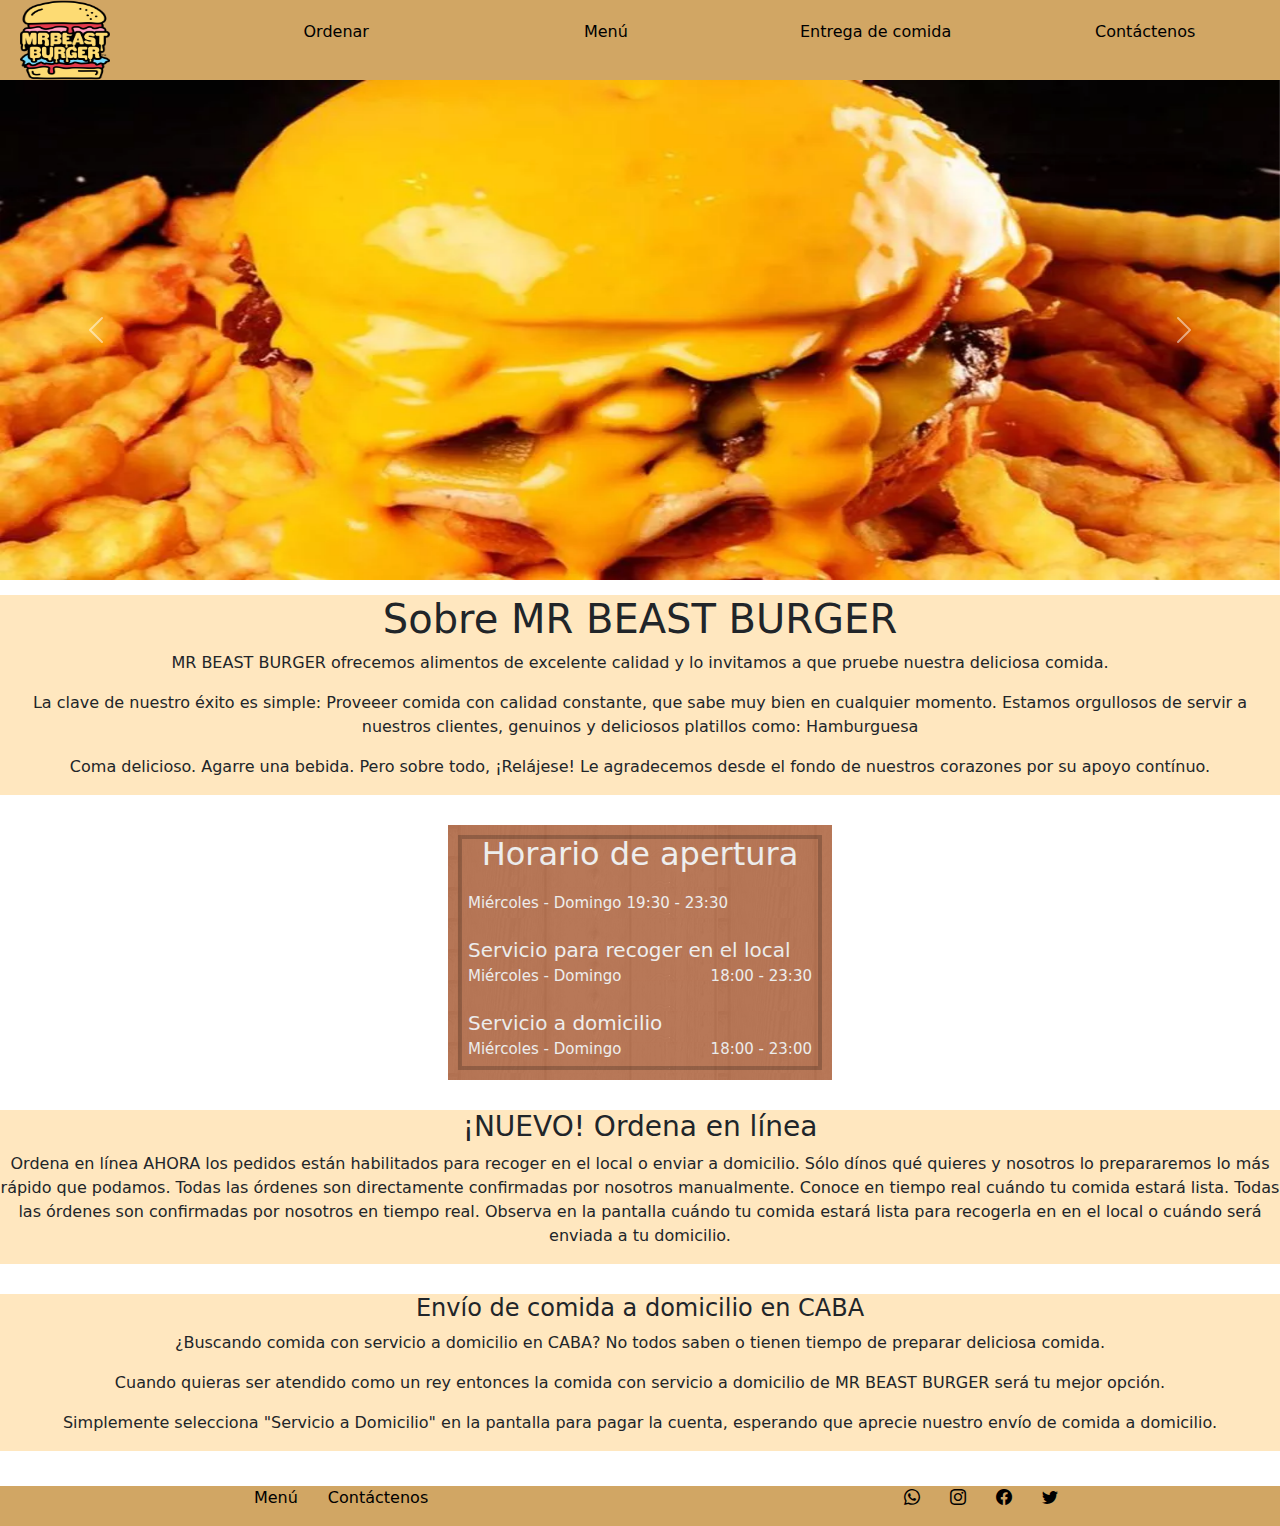
==== index.html @ c6fe8e7d "arreglo de bug en el footer" ====
<!DOCTYPE html>
<html lang="en">

<head>
    <meta charset="UTF-8">
    <meta http-equiv="X-UA-Compatible" content="IE=edge">
    <meta name="viewport" content="width=device-width, initial-scale=1.0">
    <link rel="stylesheet" href="./css/bootstrap.min.css">
    <link rel="stylesheet" href="./css/styles.css">
    <title>Document</title>
</head>

<body onresize="resizeWindow()" onload="resizeWindow()">
    <header>
        <a href="#">
            <img src="./img/logo.png" alt="logo" id="logo">
        </a>

        <ul id="nav-menu" class="d-none">
            <li class="nav-menu-item">
                <a href="#">Ordenar</a>
            </li>
            <li class="nav-menu-item">
                <a href="#">Menú</a>
            </li>
            <li class="nav-menu-item">
                <a href="#">Entrega de comida</a>
            </li>
            <li class="nav-menu-item">
                <a href="#">Contáctenos</a>
            </li>
        </ul>

        <button type="button" id="nav-button" onclick="showMenu()">
            <i class="bi bi-list"></i>
        </button>
    </header>

    <main>
        <div id="carouselExampleControls" class="carousel slide" data-bs-ride="carousel">
            <div class="carousel-inner">
                <div class="carousel-item active">
                    <img src="./img/hamburger-banner-1.webp" class="d-block w-100 img-banner" alt="...">
                </div>
                <div class="carousel-item">
                    <img src="./img/hamburger-banner-2.webp" class="d-block w-100 img-banner" alt="...">
                </div>
                <div class="carousel-item">
                    <img src="./img/hamburger-banner-3.webp" class="d-block w-100 img-banner" alt="...">
                </div>
            </div>
            <button class="carousel-control-prev" type="button" data-bs-target="#carouselExampleControls"
                data-bs-slide="prev">
                <span class="carousel-control-prev-icon" aria-hidden="true"></span>
                <span class="visually-hidden">Previous</span>
            </button>
            <button class="carousel-control-next" type="button" data-bs-target="#carouselExampleControls"
                data-bs-slide="next">
                <span class="carousel-control-next-icon" aria-hidden="true"></span>
                <span class="visually-hidden">Next</span>
            </button>
        </div>
    </main>

    <section>
        <article class="text-center w-100 b-color">
            <h1>Sobre MR BEAST BURGER</h1>
            <p>MR BEAST BURGER ofrecemos alimentos de excelente calidad y lo invitamos a que pruebe
                nuestra
                deliciosa comida.</p>
            <p>La clave de nuestro éxito es simple: Proveeer comida con calidad constante, que sabe
                muy bien en
                cualquier momento.
                Estamos
                orgullosos de servir a nuestros clientes, genuinos y deliciosos platillos como: Hamburguesa</p>
            <p>Coma delicioso. Agarre una bebida. Pero sobre todo, ¡Relájese! Le agradecemos desde
                el fondo de
                nuestros
                corazones por su apoyo contínuo.</p>
        </article>

        <article class="opening-hours-container">
            <div class="opening-hours-background"></div>
            <div class="opening-hours-border"></div>
            <h2 class="text-center">Horario de apertura</h2>
            <div class="opening-hours">
                <span class="opening-hours-text">Miércoles - Domingo</span>
                <span class="opening-hours-text">19:30 - 23:30</span>
            </div>
            <div class="opening-hours">
                <span class="opening-hours-title">Servicio para recoger en el local</span>
                <div class="opening-hours-horary">
                    <span class="opening-hours-text">Miércoles - Domingo</span>
                    <span class="opening-hours-text">18:00 - 23:30</span>
                </div>
            </div>
            <div class="opening-hours">
                <span class="opening-hours-title">Servicio a domicilio</span>
                <div class="opening-hours-horary">
                    <span class="opening-hours-text">Miércoles - Domingo</span>
                    <span class="opening-hours-text">18:00 - 23:00</span>
                </div>
            </div>
        </article>

        <article class="text-center b-color">
            <h3>¡NUEVO! Ordena en línea</h3>
            <p>Ordena en línea AHORA los pedidos están habilitados para recoger en el local o enviar a domicilio. Sólo
                dínos qué quieres y nosotros lo prepararemos lo más rápido que podamos. Todas las órdenes son
                directamente confirmadas por nosotros manualmente. Conoce en tiempo real cuándo tu comida estará lista.
                Todas las órdenes son confirmadas por nosotros en tiempo real. Observa en la pantalla cuándo tu comida
                estará lista para recogerla en en el local o cuándo será enviada a tu domicilio.</p>
        </article>

        <article class="text-center w-100 b-color">
            <h4>Envío de comida a domicilio en CABA</h4>
            <p>¿Buscando comida con servicio a domicilio en CABA? No todos saben o tienen tiempo de preparar deliciosa
                comida.</p>
            <p>Cuando quieras ser atendido como un rey entonces la comida con servicio a domicilio de MR BEAST BURGER
                será tu
                mejor opción.</p>
            <p>Simplemente selecciona "Servicio a Domicilio" en la pantalla para pagar la cuenta, esperando que aprecie
                nuestro envío de comida a domicilio.</p>
        </article>
    </section>

    <footer>
        <ul class="footer-menu">
            <li class="footer-menu-item">
                <a href="#">Menú</a>
            </li>
            <li class="footer-menu-item">
                <a href="#">Contáctenos</a>
            </li>
        </ul>

        <ul class="footer-menu">
            <li class="footer-menu-item">
                <a href="https://www.whatsapp.com/" target="_blank"><i class="bi bi-whatsapp"></i></a>
            </li>
            <li class="footer-menu-item">
                <a href="https://www.instagram.com/" target="_blank"><i class="bi bi-instagram"></i></a>
            </li>
            <li class="footer-menu-item">
                <a href="https://www.facebook.com/" target="_blank"><i class="bi bi-facebook"></i></a>
            </li>
            <li class="footer-menu-item">
                <a href="https://twitter.com/" target="_blank"><i class="bi bi-twitter"></i></a>
            </li>
        </ul>
    </footer>

    <script src="./js/bootstrap.min.js"></script>
    <script src="./js/script.js"></script>
</body>

</html>
---- css/styles.css ----
@import url("https://cdn.jsdelivr.net/npm/bootstrap-icons@1.9.1/font/bootstrap-icons.css");

* {
    padding: 0;
    margin: 0;
}

#logo {
    grid-area: logo;
    height: 80px;
    width: 90px;
}

#nav-menu {
    grid-area: menu;
}

#nav-button {
    grid-area: button;
    padding: 10px;
    font-size: 50px;
    border: none;
    background-color: transparent;
    cursor: pointer;
    color: black;
}

header {
    display: grid;
    grid-template-columns: auto 1fr auto;
    grid-template-areas:
        "logo . button"
        "menu menu menu";
    align-items: center;
    background-color: #d1a664;
}

header>a {
    margin: 0 20px;
}

.nav-menu {
    list-style: none;
    display: flex;
    flex-direction: column;
    align-items: center;
}

.nav-menu-item {
    display: flex;
    justify-content: center;
    height: 100%;
    width: 100%;
}

.nav-menu-item>a {
    display: flex;
    justify-content: center;
    align-items: center;
    width: 50%;
    padding: 5px;
    color: black;
    text-decoration: none;
}

.nav-menu-item>a:hover {
    background-color: #ffc978;
    color: white;
}

#footer-nav {
    grid-area: footer-nav;
}

#footer-icon {
    grid-area: footer-icon;
}

footer {
    margin-top: 20px;
    background-color: #d1a664;
    display: flex;
    justify-content: space-around;
}

.footer-menu {
    list-style: none;
    display: flex;
}

.footer-menu-item {
    margin: 0 10px;
}

.footer-menu-item>a {
    padding: 5px;
    color: black;
    text-decoration: none;
}

.footer-menu-item>a:hover {
    color: white;
}

.img-banner {
    height: 300px;
}

section {
    display: flex;
    flex-direction: column;
    align-items: center;
}

section>article {
    margin: 15px 0;
}

.opening-hours-container {
    display: flex;
    flex-direction: column;
    width: 60%;
    padding: 10px;
    position: relative;
    background-color: #c27b57;
    color: white;
}

.opening-hours-background {
    background-image: url(../img/background-opening-hours.png);
    position: absolute;
    top: 0;
    left: 0;
    right: 0;
    bottom: 0;
    opacity: .1;
}

.opening-hours-border {
    position: absolute;
    top: 0;
    left: 0;
    right: 0;
    bottom: 0;
    opacity: .2;
    border: 4px solid black;
    margin: 10px;
}

.opening-hours {
    margin: 10px 0;
    padding: 0 10px;
}

.opening-hours-title {
    text-align: start;
    font-size: 20px;
}

.opening-hours-horary {
    display: flex;
    justify-content: space-between;
}

.opening-hours-text {
    font-size: 15px;
    color: #fff;
}

@media (min-width: 1024px) {
    header {
        display: grid;
        grid-template-columns: 0.2fr auto;
        grid-template-areas:
            "logo menu";
        align-items: center;
    }

    .nav-menu {
        flex-direction: row;
        justify-content: space-between;
    }

    .nav-menu-item>a {
        width: 100%;
    }

    #nav-button {
        display: none;
    }

    .img-banner {
        height: 500px;
    }

    .opening-hours-container {
        width: 30%;
    }
}

.text-center {
    text-align: center;
}

.d-none {
    display: none;
}

.b-color {
    background-color: #ffe7bf;
}
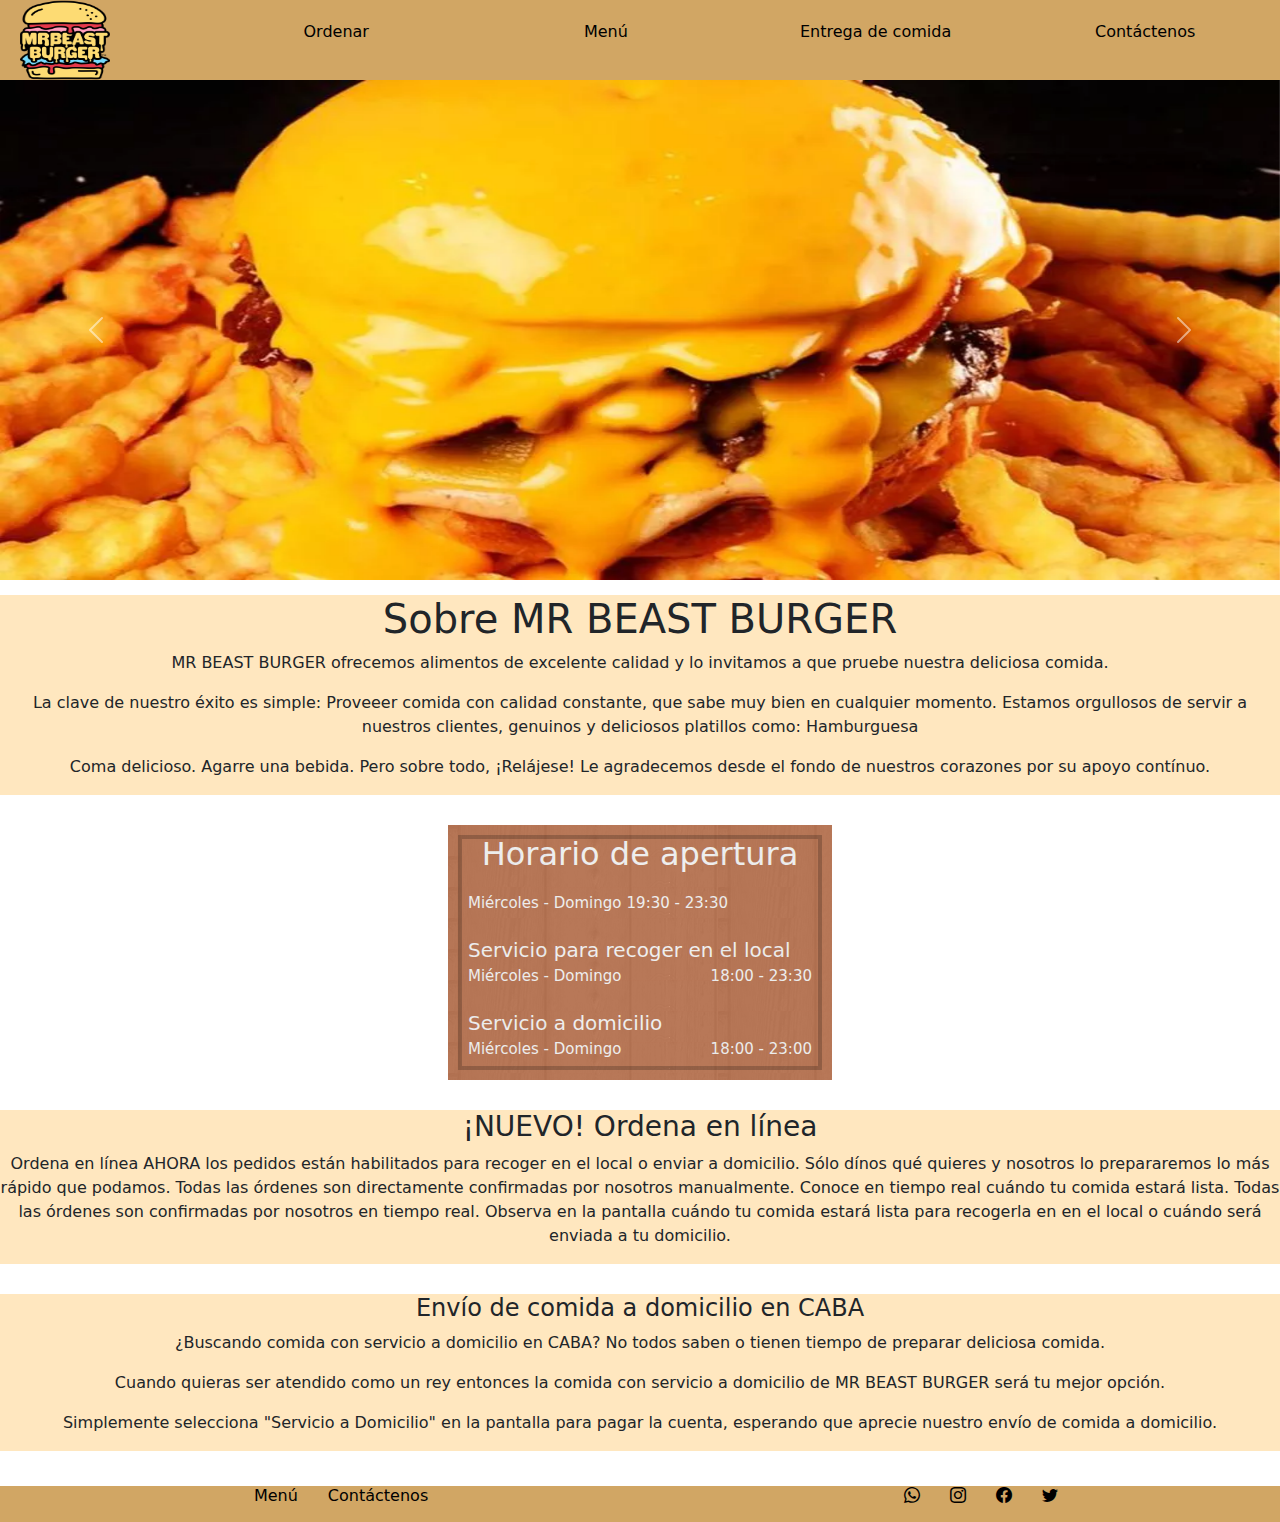
==== commit 64d3bb4f: "mas cambio en menu y footer" ====
--- a/index.html
+++ b/index.html
@@ -7,12 +7,12 @@
     <meta name="viewport" content="width=device-width, initial-scale=1.0">
     <link rel="stylesheet" href="./css/bootstrap.min.css">
     <link rel="stylesheet" href="./css/styles.css">
-    <title>Document</title>
+    <title>MR BEAST BURGER</title>
 </head>
 
 <body onresize="resizeWindow()" onload="resizeWindow()">
     <header>
-        <a href="#">
+        <a href="./index.html">
             <img src="./img/logo.png" alt="logo" id="logo">
         </a>
 
@@ -21,7 +21,7 @@
                 <a href="#">Ordenar</a>
             </li>
             <li class="nav-menu-item">
-                <a href="#">Menú</a>
+                <a href="./pages/menu.html">Menú</a>
             </li>
             <li class="nav-menu-item">
                 <a href="#">Entrega de comida</a>
@@ -127,7 +127,7 @@
     <footer>
         <ul class="footer-menu">
             <li class="footer-menu-item">
-                <a href="#">Menú</a>
+                <a href="./pages/menu.html">Menú</a>
             </li>
             <li class="footer-menu-item">
                 <a href="#">Contáctenos</a>
--- a/css/styles.css
+++ b/css/styles.css
@@ -68,19 +68,13 @@
     color: white;
 }
 
-#footer-nav {
-    grid-area: footer-nav;
-}
-
-#footer-icon {
-    grid-area: footer-icon;
-}
-
 footer {
+    height: 4vh;
     margin-top: 20px;
     background-color: #d1a664;
     display: flex;
     justify-content: space-around;
+    align-items: center;
 }
 
 .footer-menu {
@@ -89,7 +83,7 @@
 }
 
 .footer-menu-item {
-    margin: 0 10px;
+    margin: 0 5px;
 }
 
 .footer-menu-item>a {
@@ -119,7 +113,7 @@
 .opening-hours-container {
     display: flex;
     flex-direction: column;
-    width: 60%;
+    width: 90%;
     padding: 10px;
     position: relative;
     background-color: #c27b57;
@@ -167,6 +161,50 @@
     color: #fff;
 }
 
+.menu {
+    display: flex;
+    flex-wrap: wrap;
+    margin: 20px 10px;
+    color: #4d4d4d;
+}
+
+.menu-title {
+    width: 100%;
+    display: block;
+    text-align: center;
+}
+
+.menu-item-title {
+    font-size: 25px;
+    display: block;
+    width: 100%;
+    margin: 20px 0 10px 0;
+}
+
+.menu-item {
+    display: flex;
+    justify-content: space-between;
+    width: 100%;
+    margin: 10px 0;
+    border-bottom: 1px solid #e6e6e6;
+}
+
+.menu-item-text {
+    display: flex;
+    justify-content: space-between;
+    width: 100%;
+}
+
+@media (min-width: 768px) {
+    .footer-menu-item {
+        margin: 0 10px;
+    }
+
+    .opening-hours-container {
+        width: 60%;
+    }
+}
+
 @media (min-width: 1024px) {
     header {
         display: grid;
@@ -196,6 +234,14 @@
     .opening-hours-container {
         width: 30%;
     }
+
+    .menu {
+        margin: 20px 20px;
+    }
+
+    .menu-item {
+        width: 50%;
+    }
 }
 
 .text-center {
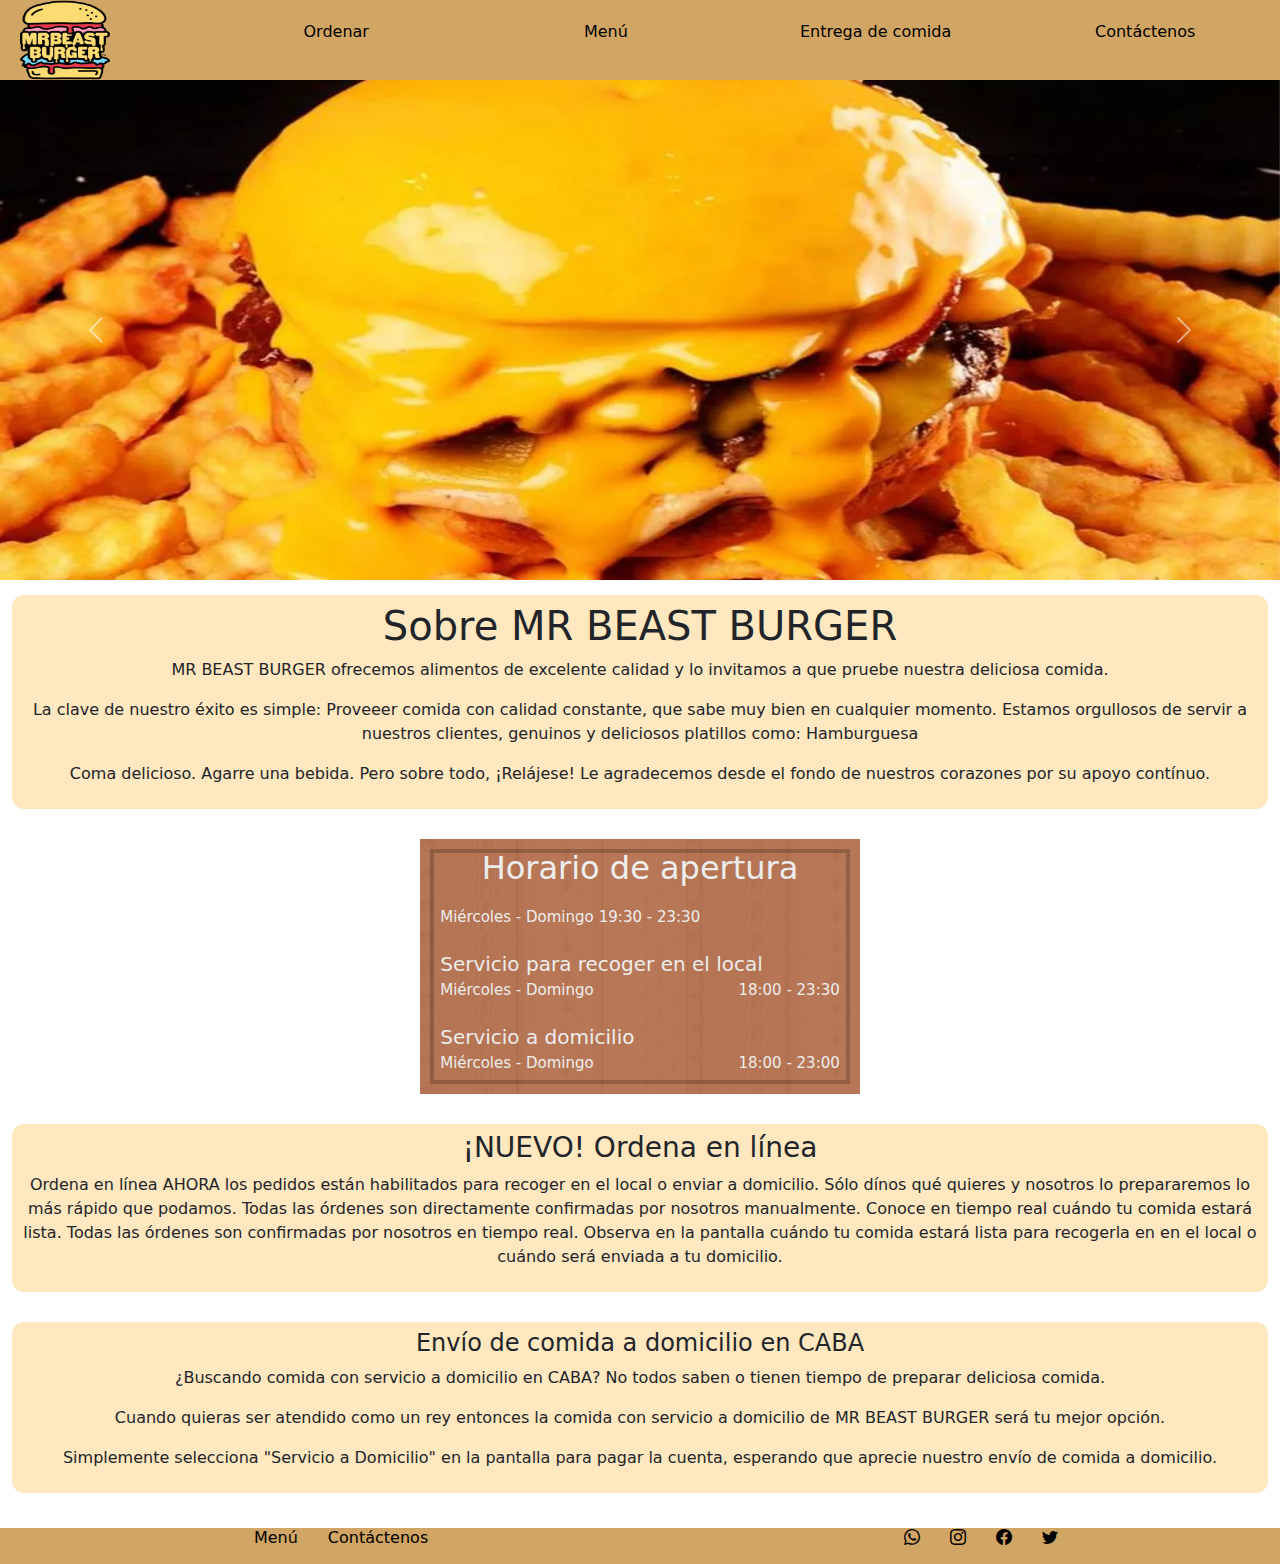
==== commit 02bd9730: "end page menu" ====
--- a/index.html
+++ b/index.html
@@ -62,8 +62,8 @@
         </div>
     </main>
 
-    <section>
-        <article class="text-center w-100 b-color">
+    <section class="container-fluid">
+        <article class="text-center w-100 b-color border-round">
             <h1>Sobre MR BEAST BURGER</h1>
             <p>MR BEAST BURGER ofrecemos alimentos de excelente calidad y lo invitamos a que pruebe
                 nuestra
@@ -103,7 +103,7 @@
             </div>
         </article>
 
-        <article class="text-center b-color">
+        <article class="text-center b-color border-round">
             <h3>¡NUEVO! Ordena en línea</h3>
             <p>Ordena en línea AHORA los pedidos están habilitados para recoger en el local o enviar a domicilio. Sólo
                 dínos qué quieres y nosotros lo prepararemos lo más rápido que podamos. Todas las órdenes son
@@ -112,7 +112,7 @@
                 estará lista para recogerla en en el local o cuándo será enviada a tu domicilio.</p>
         </article>
 
-        <article class="text-center w-100 b-color">
+        <article class="text-center w-100 b-color border-round">
             <h4>Envío de comida a domicilio en CABA</h4>
             <p>¿Buscando comida con servicio a domicilio en CABA? No todos saben o tienen tiempo de preparar deliciosa
                 comida.</p>
--- a/css/styles.css
+++ b/css/styles.css
@@ -107,7 +107,8 @@
 }
 
 section>article {
-    margin: 15px 0;
+    margin-top: 15px;
+    margin-bottom: 15px;
 }
 
 .opening-hours-container {
@@ -195,6 +196,10 @@
     width: 100%;
 }
 
+.menu-item-text>span {
+    padding: 15px;
+}
+
 @media (min-width: 768px) {
     .footer-menu-item {
         margin: 0 10px;
@@ -232,7 +237,7 @@
     }
 
     .opening-hours-container {
-        width: 30%;
+        width: 35%;
     }
 
     .menu {
@@ -254,4 +259,10 @@
 
 .b-color {
     background-color: #ffe7bf;
+}
+
+.border-round {
+    border: 2px solid #ffe7bf;
+    border-radius: 12px;
+    padding: 5px;
 }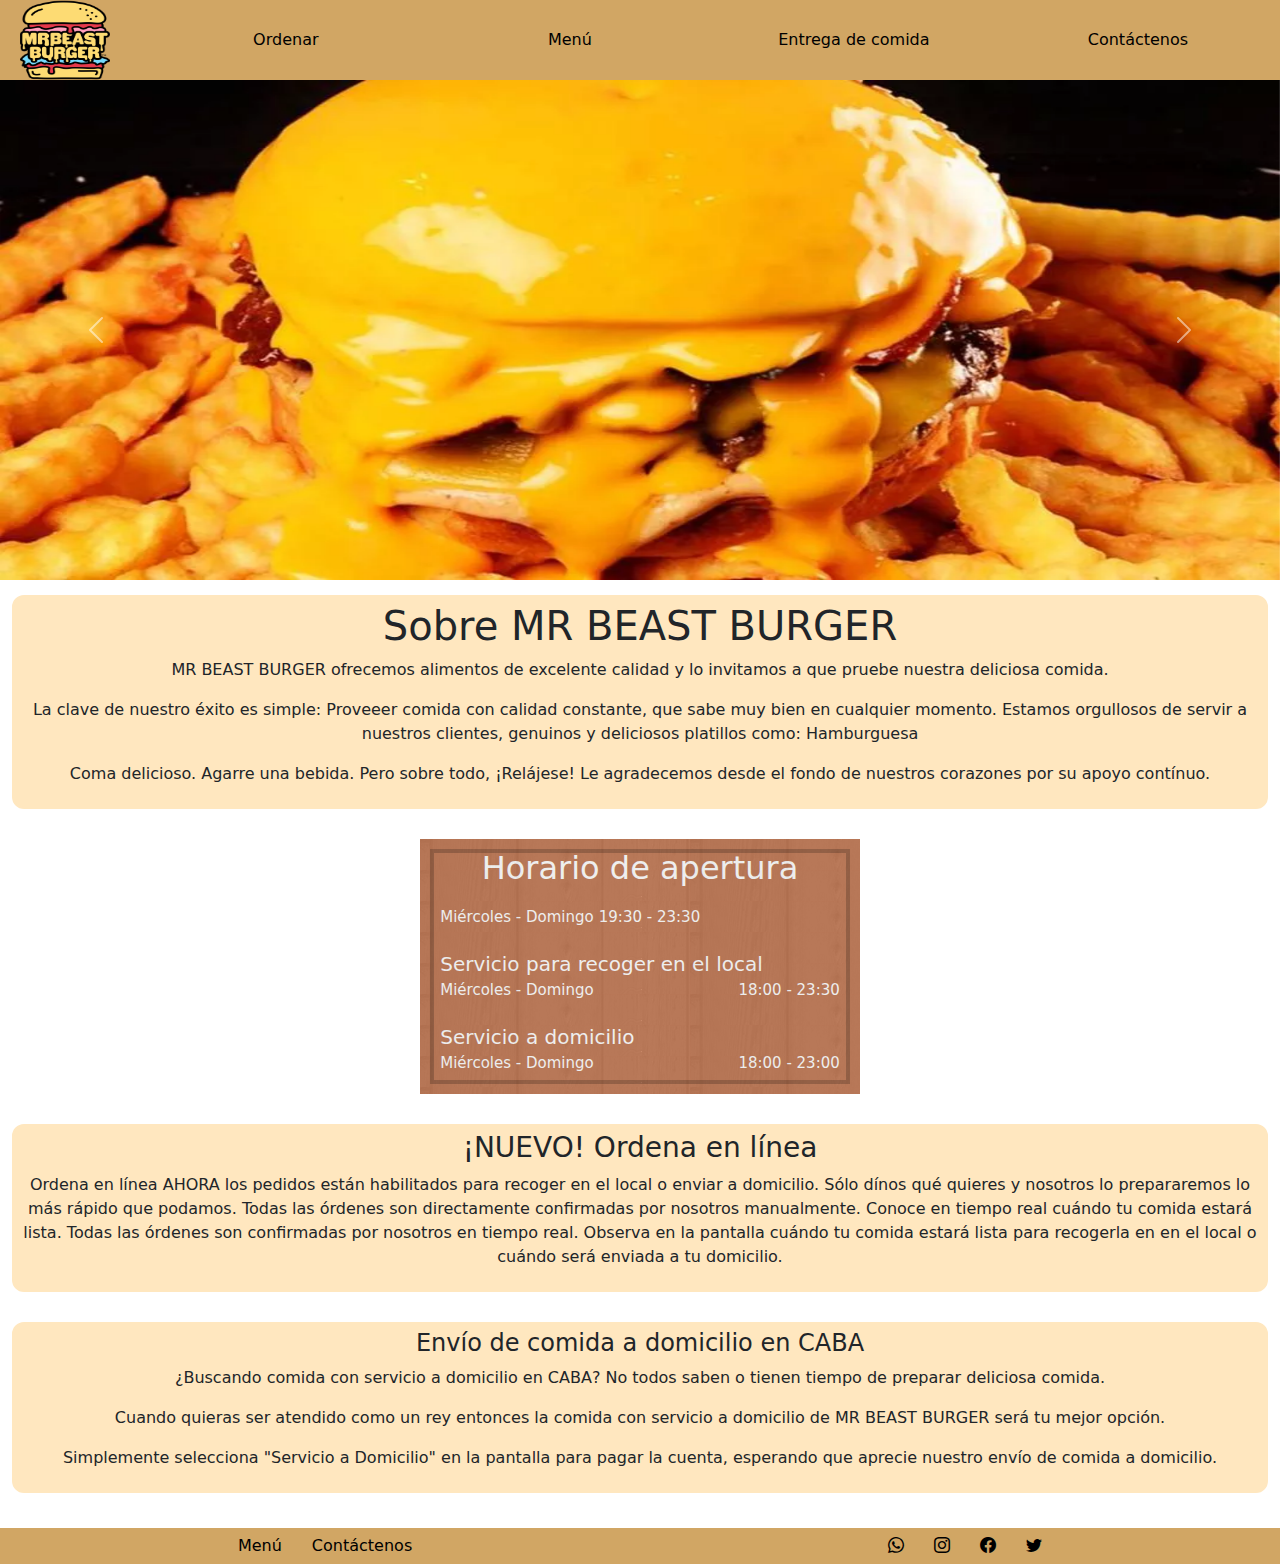
==== commit e8abd8d2: "se agrego sass" ====
--- a/index.html
+++ b/index.html
@@ -5,6 +5,8 @@
     <meta charset="UTF-8">
     <meta http-equiv="X-UA-Compatible" content="IE=edge">
     <meta name="viewport" content="width=device-width, initial-scale=1.0">
+    <meta name="description" content="Hamburguesas de calidad">
+    <meta name="keywords" content="hamburguesa, hamburguesas, delivery">
     <link rel="stylesheet" href="./css/bootstrap.min.css">
     <link rel="stylesheet" href="./css/styles.css">
     <title>MR BEAST BURGER</title>
@@ -12,28 +14,30 @@
 
 <body onresize="resizeWindow()" onload="resizeWindow()">
     <header>
-        <a href="./index.html">
-            <img src="./img/logo.png" alt="logo" id="logo">
-        </a>
+        <nav>
+            <a href="./index.html">
+                <img src="./img/logo.png" alt="logo" id="logo">
+            </a>
 
-        <ul id="nav-menu" class="d-none">
-            <li class="nav-menu-item">
-                <a href="#">Ordenar</a>
-            </li>
-            <li class="nav-menu-item">
-                <a href="./pages/menu.html">Menú</a>
-            </li>
-            <li class="nav-menu-item">
-                <a href="#">Entrega de comida</a>
-            </li>
-            <li class="nav-menu-item">
-                <a href="#">Contáctenos</a>
-            </li>
-        </ul>
+            <ul id="nav-menu" class="d-none">
+                <li class="nav-menu-item">
+                    <a href="#">Ordenar</a>
+                </li>
+                <li class="nav-menu-item">
+                    <a href="./pages/menu.html">Menú</a>
+                </li>
+                <li class="nav-menu-item">
+                    <a href="./pages/food-delivery.html">Entrega de comida</a>
+                </li>
+                <li class="nav-menu-item">
+                    <a href="./pages/contact-us.html">Contáctenos</a>
+                </li>
+            </ul>
 
-        <button type="button" id="nav-button" onclick="showMenu()">
-            <i class="bi bi-list"></i>
-        </button>
+            <button type="button" id="nav-button" onclick="showMenu()">
+                <i class="bi bi-list"></i>
+            </button>
+        </nav>
     </header>
 
     <main>
@@ -130,7 +134,7 @@
                 <a href="./pages/menu.html">Menú</a>
             </li>
             <li class="footer-menu-item">
-                <a href="#">Contáctenos</a>
+                <a href="./pages/contact-us.html">Contáctenos</a>
             </li>
         </ul>
 
--- a/css/styles.css
+++ b/css/styles.css
@@ -1,268 +1,255 @@
 @import url("https://cdn.jsdelivr.net/npm/bootstrap-icons@1.9.1/font/bootstrap-icons.css");
-
 * {
-    padding: 0;
-    margin: 0;
+  padding: 0;
+  margin: 0;
+}
+
+.d-none {
+  display: none;
+}
+
+.text-center {
+  text-align: center;
+}
+
+.b-color {
+  background-color: #ffe7bf;
+}
+
+.border-round {
+  border: 2px solid #ffe7bf;
+  border-radius: 12px;
+  padding: 5px;
 }
 
 #logo {
-    grid-area: logo;
-    height: 80px;
-    width: 90px;
+  grid-area: logo;
+  height: 80px;
+  width: 90px;
 }
 
 #nav-menu {
-    grid-area: menu;
+  grid-area: menu;
 }
 
 #nav-button {
-    grid-area: button;
-    padding: 10px;
-    font-size: 50px;
-    border: none;
-    background-color: transparent;
-    cursor: pointer;
-    color: black;
-}
-
-header {
+  grid-area: button;
+  padding: 10px;
+  font-size: 50px;
+  border: none;
+  background-color: transparent;
+  cursor: pointer;
+  color: black;
+}
+
+nav {
+  display: grid;
+  grid-template-columns: auto 1fr auto;
+  grid-template-areas: "logo . button" "menu menu menu";
+  align-items: center;
+  background-color: #d1a664;
+}
+nav a {
+  margin: 0 20px;
+}
+
+.nav-menu {
+  list-style: none;
+  padding: 0;
+  margin: 0;
+  display: flex;
+  flex-direction: column;
+  align-items: center;
+}
+
+.nav-menu-item {
+  display: flex;
+  justify-content: center;
+  height: 100%;
+  width: 100%;
+}
+.nav-menu-item a {
+  color: black;
+  text-decoration: none;
+  display: flex;
+  justify-content: center;
+  align-items: center;
+  width: 50%;
+  padding: 5px;
+}
+.nav-menu-item a:hover {
+  background-color: #ffc978;
+  color: white;
+}
+
+@media (min-width: 1024px) {
+  nav {
     display: grid;
-    grid-template-columns: auto 1fr auto;
-    grid-template-areas:
-        "logo . button"
-        "menu menu menu";
+    grid-template-columns: 0.2fr auto;
+    grid-template-areas: "logo menu";
     align-items: center;
-    background-color: #d1a664;
-}
-
-header>a {
-    margin: 0 20px;
-}
-
-.nav-menu {
-    list-style: none;
-    display: flex;
-    flex-direction: column;
-    align-items: center;
-}
-
-.nav-menu-item {
-    display: flex;
-    justify-content: center;
-    height: 100%;
+  }
+  .nav-menu {
+    flex-direction: row;
+    justify-content: space-between;
+  }
+  .nav-menu-item a {
     width: 100%;
-}
-
-.nav-menu-item>a {
-    display: flex;
-    justify-content: center;
-    align-items: center;
+  }
+  #nav-button {
+    display: none;
+  }
+}
+footer {
+  height: 4vh;
+  margin-top: 20px;
+  background-color: #d1a664;
+  display: flex;
+  justify-content: space-around;
+  align-items: center;
+}
+
+.footer-menu {
+  list-style: none;
+  padding: 0;
+  margin: 0;
+  display: flex;
+}
+
+.footer-menu-item {
+  margin: 0 5px;
+}
+.footer-menu-item a {
+  color: black;
+  text-decoration: none;
+  padding: 5px;
+}
+.footer-menu-item a:hover {
+  color: white;
+}
+
+@media (min-width: 768px) {
+  .footer-menu-item {
+    margin: 0 10px;
+  }
+}
+.img-banner {
+  height: 300px;
+}
+
+section {
+  display: flex;
+  flex-direction: column;
+  align-items: center;
+}
+section article {
+  margin-top: 15px;
+  margin-bottom: 15px;
+}
+
+.opening-hours-container {
+  display: flex;
+  flex-direction: column;
+  width: 90%;
+  padding: 10px;
+  position: relative;
+  background-color: #c27b57;
+  color: white;
+}
+
+.opening-hours-background {
+  background-image: url(../img/background-opening-hours.png);
+  position: absolute;
+  top: 0;
+  left: 0;
+  right: 0;
+  bottom: 0;
+  opacity: 0.1;
+}
+
+.opening-hours-border {
+  position: absolute;
+  top: 0;
+  left: 0;
+  right: 0;
+  bottom: 0;
+  opacity: 0.2;
+  border: 4px solid black;
+  margin: 10px;
+}
+
+.opening-hours {
+  margin: 10px 0;
+  padding: 0 10px;
+}
+
+.opening-hours-title {
+  text-align: start;
+  font-size: 20px;
+}
+
+.opening-hours-horary {
+  display: flex;
+  justify-content: space-between;
+}
+
+.opening-hours-text {
+  font-size: 15px;
+  color: #fff;
+}
+
+@media (min-width: 1024px) {
+  .img-banner {
+    height: 500px;
+  }
+  .opening-hours-container {
+    width: 35%;
+  }
+}
+.menu {
+  display: flex;
+  flex-wrap: wrap;
+  margin: 20px 10px;
+  color: #4d4d4d;
+}
+
+.menu-title {
+  width: 100%;
+  display: block;
+  text-align: center;
+}
+
+.menu-item-title {
+  font-size: 25px;
+  display: block;
+  width: 100%;
+  margin: 20px 0 10px 0;
+}
+
+.menu-item {
+  display: flex;
+  justify-content: space-between;
+  width: 100%;
+  margin: 10px 0;
+  border-bottom: 1px solid #e6e6e6;
+}
+
+.menu-item-text {
+  display: flex;
+  justify-content: space-between;
+  width: 100%;
+}
+.menu-item-text span {
+  padding: 15px;
+}
+
+@media (min-width: 1024px) {
+  .menu {
+    margin: 20px 20px;
+  }
+  .menu-item {
     width: 50%;
-    padding: 5px;
-    color: black;
-    text-decoration: none;
-}
-
-.nav-menu-item>a:hover {
-    background-color: #ffc978;
-    color: white;
-}
-
-footer {
-    height: 4vh;
-    margin-top: 20px;
-    background-color: #d1a664;
-    display: flex;
-    justify-content: space-around;
-    align-items: center;
-}
-
-.footer-menu {
-    list-style: none;
-    display: flex;
-}
-
-.footer-menu-item {
-    margin: 0 5px;
-}
-
-.footer-menu-item>a {
-    padding: 5px;
-    color: black;
-    text-decoration: none;
-}
-
-.footer-menu-item>a:hover {
-    color: white;
-}
-
-.img-banner {
-    height: 300px;
-}
-
-section {
-    display: flex;
-    flex-direction: column;
-    align-items: center;
-}
-
-section>article {
-    margin-top: 15px;
-    margin-bottom: 15px;
-}
-
-.opening-hours-container {
-    display: flex;
-    flex-direction: column;
-    width: 90%;
-    padding: 10px;
-    position: relative;
-    background-color: #c27b57;
-    color: white;
-}
-
-.opening-hours-background {
-    background-image: url(../img/background-opening-hours.png);
-    position: absolute;
-    top: 0;
-    left: 0;
-    right: 0;
-    bottom: 0;
-    opacity: .1;
-}
-
-.opening-hours-border {
-    position: absolute;
-    top: 0;
-    left: 0;
-    right: 0;
-    bottom: 0;
-    opacity: .2;
-    border: 4px solid black;
-    margin: 10px;
-}
-
-.opening-hours {
-    margin: 10px 0;
-    padding: 0 10px;
-}
-
-.opening-hours-title {
-    text-align: start;
-    font-size: 20px;
-}
-
-.opening-hours-horary {
-    display: flex;
-    justify-content: space-between;
-}
-
-.opening-hours-text {
-    font-size: 15px;
-    color: #fff;
-}
-
-.menu {
-    display: flex;
-    flex-wrap: wrap;
-    margin: 20px 10px;
-    color: #4d4d4d;
-}
-
-.menu-title {
-    width: 100%;
-    display: block;
-    text-align: center;
-}
-
-.menu-item-title {
-    font-size: 25px;
-    display: block;
-    width: 100%;
-    margin: 20px 0 10px 0;
-}
-
-.menu-item {
-    display: flex;
-    justify-content: space-between;
-    width: 100%;
-    margin: 10px 0;
-    border-bottom: 1px solid #e6e6e6;
-}
-
-.menu-item-text {
-    display: flex;
-    justify-content: space-between;
-    width: 100%;
-}
-
-.menu-item-text>span {
-    padding: 15px;
-}
-
-@media (min-width: 768px) {
-    .footer-menu-item {
-        margin: 0 10px;
-    }
-
-    .opening-hours-container {
-        width: 60%;
-    }
-}
-
-@media (min-width: 1024px) {
-    header {
-        display: grid;
-        grid-template-columns: 0.2fr auto;
-        grid-template-areas:
-            "logo menu";
-        align-items: center;
-    }
-
-    .nav-menu {
-        flex-direction: row;
-        justify-content: space-between;
-    }
-
-    .nav-menu-item>a {
-        width: 100%;
-    }
-
-    #nav-button {
-        display: none;
-    }
-
-    .img-banner {
-        height: 500px;
-    }
-
-    .opening-hours-container {
-        width: 35%;
-    }
-
-    .menu {
-        margin: 20px 20px;
-    }
-
-    .menu-item {
-        width: 50%;
-    }
-}
-
-.text-center {
-    text-align: center;
-}
-
-.d-none {
-    display: none;
-}
-
-.b-color {
-    background-color: #ffe7bf;
-}
-
-.border-round {
-    border: 2px solid #ffe7bf;
-    border-radius: 12px;
-    padding: 5px;
-}+  }
+}
+
+/*# sourceMappingURL=styles.css.map */
